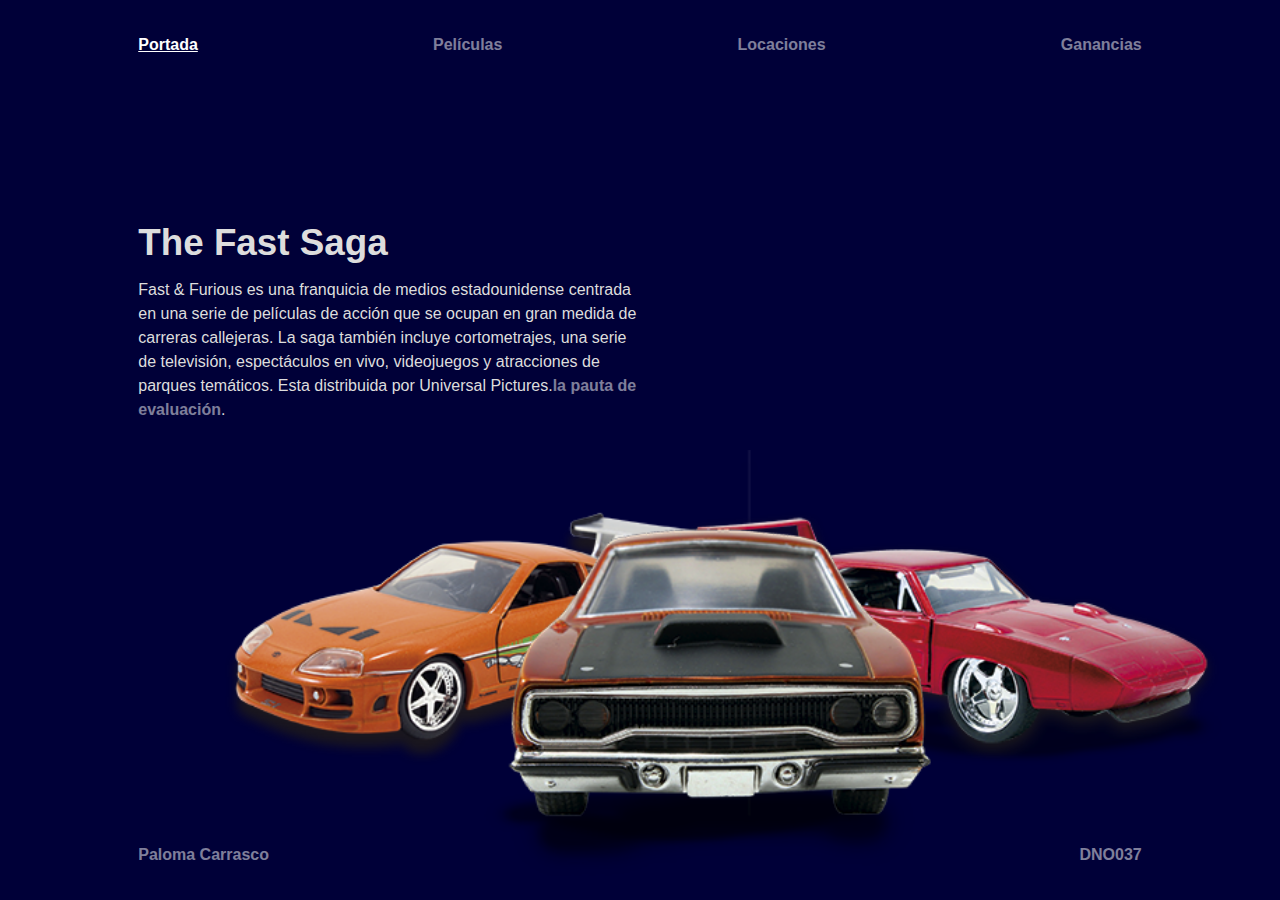
==== index.html @ 335d5b40 "Add files via upload" ====
<!DOCTYPE html>
<html lang="es">
    <head>
        <meta charset="utf-8" />
        <meta name="viewport" content="width=device-width, initial-scale=1" />
        <meta name="description" content="Diseño y nuevos medios, segunda versión remota" />
        <title>EVALUACIÓN Nº2 &#127909;</title>
        <link rel="stylesheet" href="style.css" />
    </head>
    <body class="portada">
        <div class="container">
            <nav>
                <p><a href="index.html" class="active">Portada</a> <a href="peliculas.html">Películas</a> <a href="locaciones.html">Locaciones</a> <a href="ganancias.html">Ganancias</a></p>
            </nav>
            <header>
                <div>
                        <h1>The Fast Saga</h1>
                        <p>Fast & Furious es una franquicia de medios estadounidense centrada en una serie de películas de acción que se ocupan en gran medida de carreras callejeras. La saga también incluye cortometrajes, una serie de televisión, espectáculos en vivo, videojuegos y atracciones de parques temáticos. Esta distribuida por Universal Pictures.<a href="https://github.com/profesorfaco/dno037-2021/tree/main/clase-08#evaluaci%C3%B3n-n%C2%BA2">la pauta de evaluación</a>.</p>
                </div>
            </header>
            <footer>
                 <p><a href="https://github.com/palomacarrasco">Paloma Carrasco</a> <a href="https://github.com/profesorfaco/dno037-2021/">DNO037</a></p>
            </footer>
        </div>
    </body>
</html>
---- style.css ----
@charset "UTF-8";

:root{
    --fondo: #000038;
    --figura: #ddd;
}

* {
    margin: 0;
    padding: 0;
}

body {
    font-family: Helvetica, Arial, sans-serif;
    background: var(--fondo);
    color: var(--figura);
}

body.portada{
    background:var(--fondo) url('images/portada.png') right bottom no-repeat;
    background-size:auto 50%;
}

a {
    font-weight: bold;
    color: rgba(255, 255, 255, 0.5);
    text-decoration: none;
}

a:hover {
    color: rgba(255, 255, 255, 0.75);
}

:hover{
    transition: all ease .5s;
}

div.container {
    width: 80vw;
    margin: 0 auto;
}

nav, footer {
    width: 98%;
    margin-left:1%;
    margin-right:1%;
    min-height: 10vh;
    display: flex;
}

nav p, footer p {
    width: 100%;
    display: flex;
    justify-content: space-between;
    margin:auto;
}

.active {
    text-decoration: underline;
    color: white;
}

/* para la página de portada */

header {   
    width: 98%;
    margin-left:1%;
    margin-right:1%;
    min-height: 80vh;
}

header div{
    width: 50%;
    padding-top:15vh;
}

header div h1{
    font-size:calc(1.5rem + 1vw);
    line-height: 1;
    text-shadow: 0 0 2px var(--fondo);
}

header div p{
    margin-top:1rem;
    line-height: 1.5;
    text-shadow: 0 0 2px var(--fondo);
}

@media screen and (orientation:portrait){

    header div{
        width: 100%;
        line-height: 1.5;
    }     
}

/* para todas las páginas que no son portada */

main{
    width: 100%;
    padding-top:10vh;
    min-height: 70vh;    
}

/* para la página de películas */

main article{
    float:left;
    margin:1%;
    width:18%;
    background:rgba(255,255,255,0.1);
}

main article img{
    width:100%;
    height:auto;
    opacity: 0.6;
}

main article:hover img{
    opacity:1;
}

main article div{
    padding:5%;
    min-height:7.5vh;
}

main article div h2{
    font-size:1rem;
    letter-spacing: 0.05rem;
}

@media screen and (orientation:portrait){
    main article{
        width:48%;
    }     
}

/* para cada página de película */

main section{
    float:left;
    margin:3% 1% 10% 1%;
    width:98%;   
}

main section h1{
    font-size:calc(1.5rem + 1vw);
    line-height: 1;
}

main section h3{
    font-size:1.3rem;
    line-height: 2.5;
}

main section h4{
    font-size:1.2rem;
    line-height: 2.5;
}

main section img{
    max-width:100%;
    height:auto;
    margin:1.5rem 0;
}

main section p{
    max-width:100%;
    line-height: 1.6;
}

@media screen and (orientation:landscape){
    main section p{
        max-width:75%;
        line-height: 1.8;
    }    
}

/* para las páginas de locaciones y ganancias */

main div#mapa{
    margin:1%;
    width:98%;
    height:60vh;
}

main canvas#grafico{
    background:#111;
}
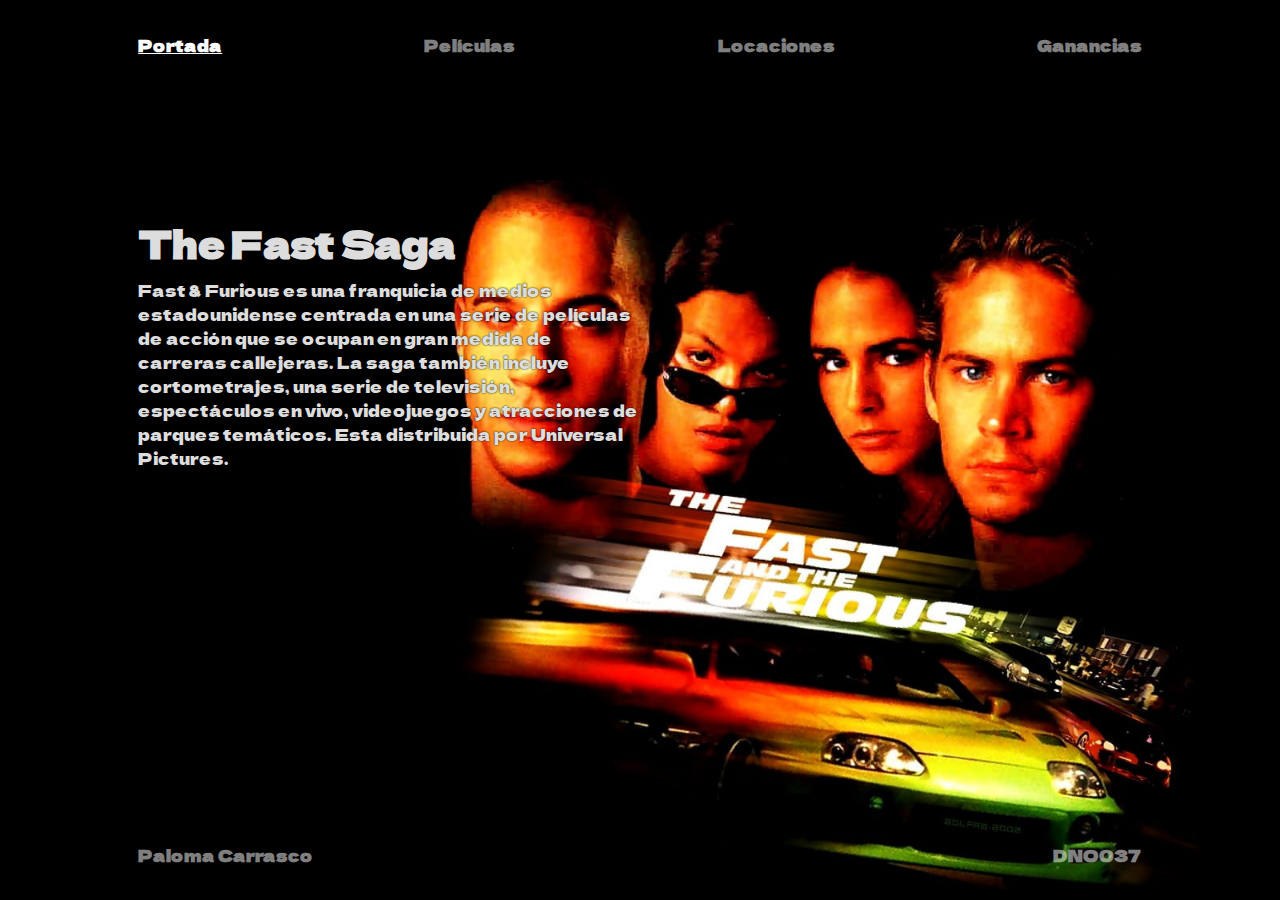
==== commit 5f8572e9: "Update index.html" ====
--- a/index.html
+++ b/index.html
@@ -15,7 +15,7 @@
             <header>
                 <div>
                         <h1>The Fast Saga</h1>
-                        <p>Fast & Furious es una franquicia de medios estadounidense centrada en una serie de películas de acción que se ocupan en gran medida de carreras callejeras. La saga también incluye cortometrajes, una serie de televisión, espectáculos en vivo, videojuegos y atracciones de parques temáticos. Esta distribuida por Universal Pictures.<a href="https://github.com/profesorfaco/dno037-2021/tree/main/clase-08#evaluaci%C3%B3n-n%C2%BA2">la pauta de evaluación</a>.</p>
+                        <p>Fast & Furious es una franquicia de medios estadounidense centrada en una serie de películas de acción que se ocupan en gran medida de carreras callejeras. La saga también incluye cortometrajes, una serie de televisión, espectáculos en vivo, videojuegos y atracciones de parques temáticos. Esta distribuida por Universal Pictures.
                 </div>
             </header>
             <footer>
@@ -23,4 +23,4 @@
             </footer>
         </div>
     </body>
-</html>+</html>
--- a/style.css
+++ b/style.css
@@ -1,7 +1,7 @@
 @charset "UTF-8";
-
+@import url('https://fonts.googleapis.com/css2?family=Dela+Gothic+One&display=swap');
 :root{
-    --fondo: #000038;
+    --fondo: #000;
     --figura: #ddd;
 }
 
@@ -11,14 +11,14 @@
 }
 
 body {
-    font-family: Helvetica, Arial, sans-serif;
+    font-family: 'Dela Gothic One', cursive;
     background: var(--fondo);
     color: var(--figura);
 }
 
 body.portada{
-    background:var(--fondo) url('images/portada.png') right bottom no-repeat;
-    background-size:auto 50%;
+    background:var(--fondo) url('images/portada2.jpg') right bottom no-repeat;
+    background-size:auto 80%;
 }
 
 a {
@@ -188,4 +188,4 @@
 
 main canvas#grafico{
     background:#111;
-}+}
